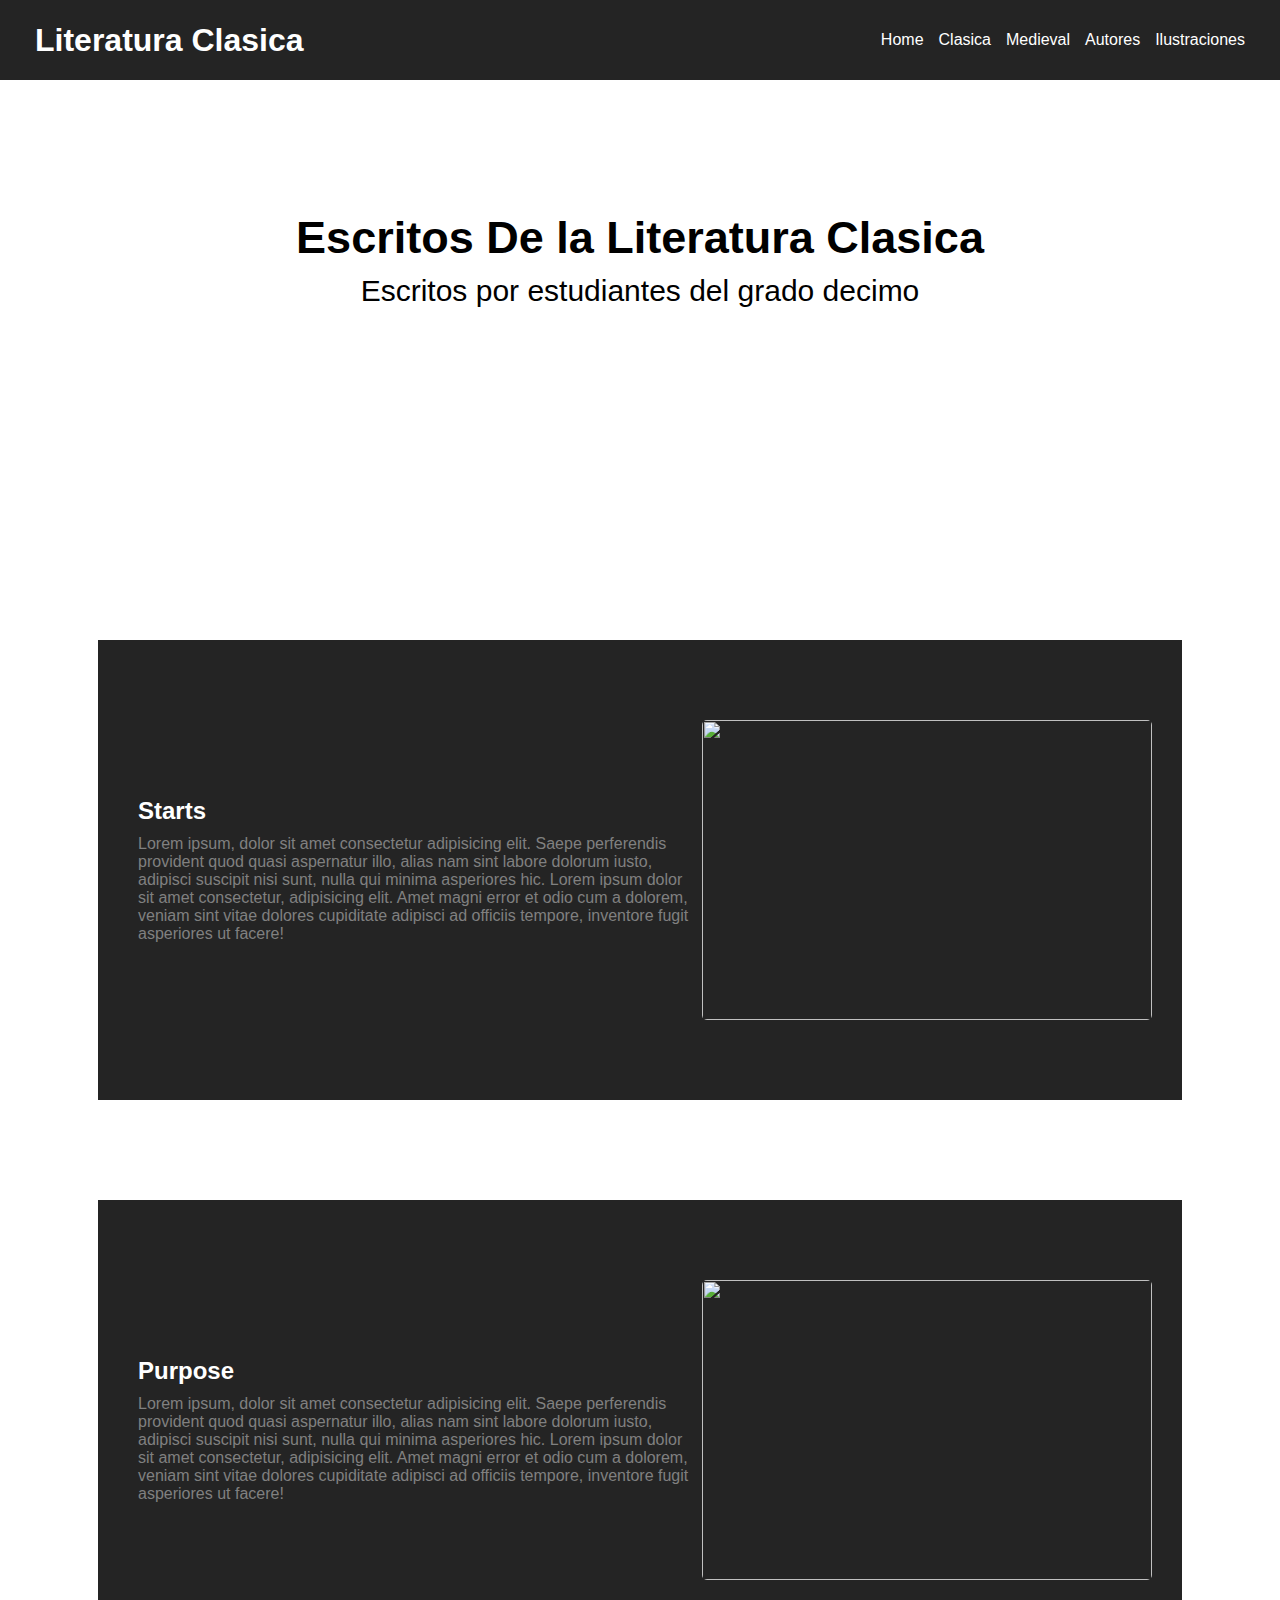
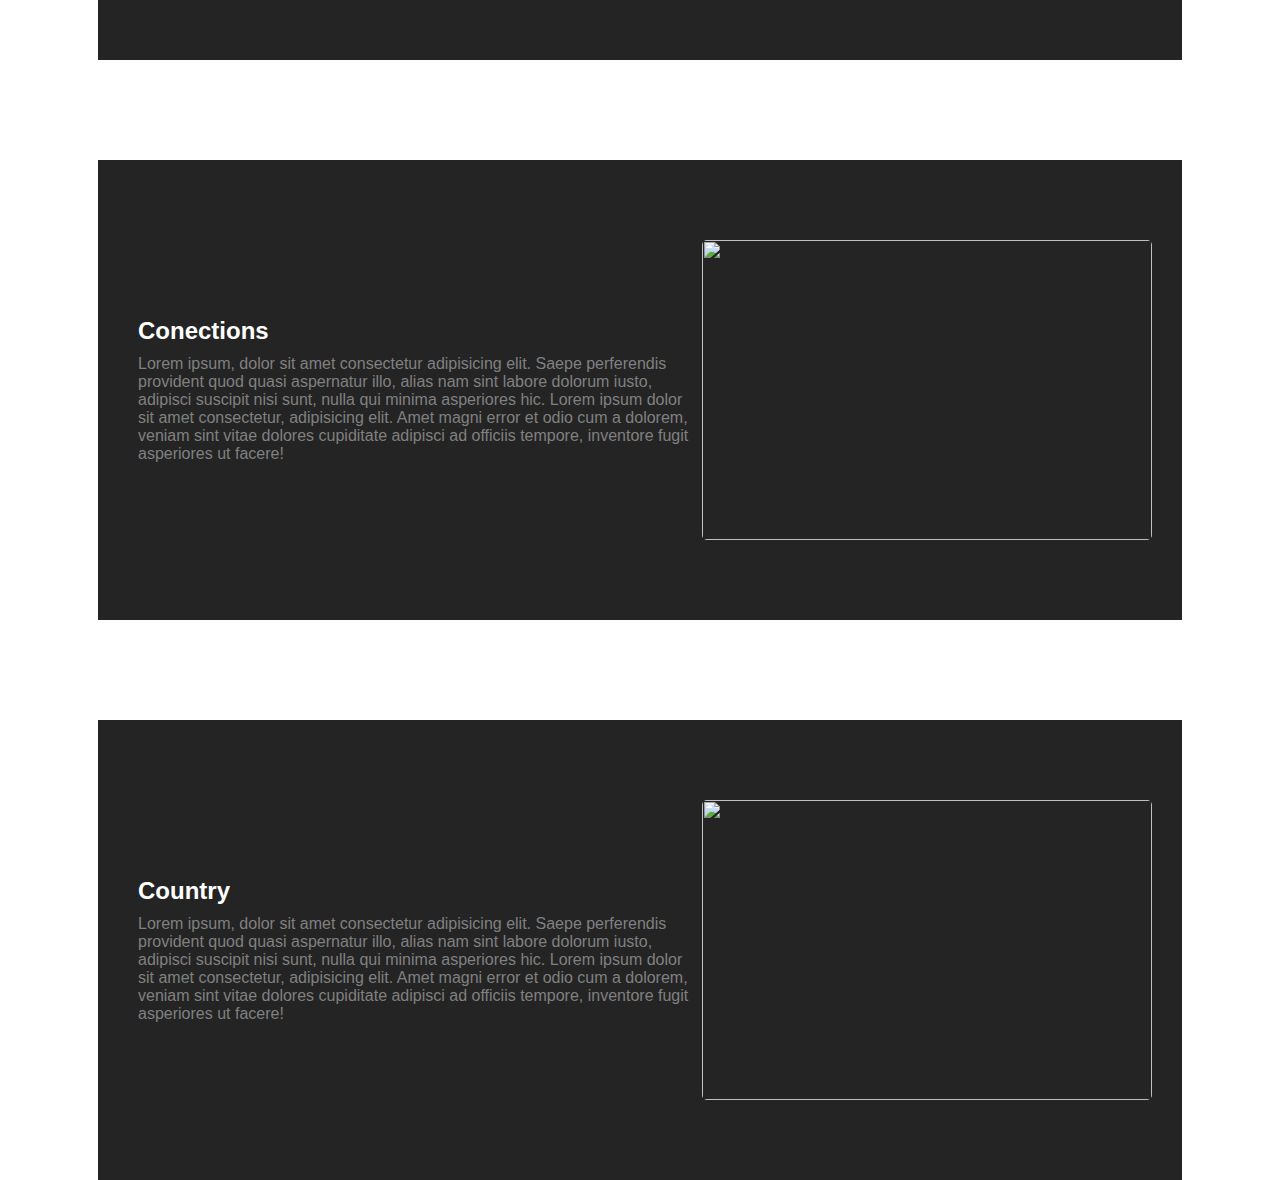
==== about.html @ 48de42e0 "first commit" ====
<!DOCTYPE html>
 <html lang="en">
 <head>
     <meta charset="UTF-8">
     <meta name="viewport" content="width=device-width, initial-scale=1.0">
     <title>Document</title>
     <link rel="stylesheet" href="./about.css">
 </head>
 <body>
         <header class="nav">
             <div>
                 <h1>Literatura Clasica</h1>
             </div>
             <div>
                <ul>
                    <li>
                        <a href="./imdex.html">Home</a>
                    </li>
                    <li>
                        <a href="./about.html">Clasica</a>
                    </li>
                    <li>
                       <a href="">Medieval</a>
                   </li>
                    <li>
                        <a href="">Autores</a>
                    </li>
                    <li>
                        <a href="./ilustra.html">Ilustraciones</a>
                    </li>
                </ul>
             </div>
         </header>
 
         <main>
             <div class="about">
                 <h2>Escritos De la Literatura Clasica</h2>
                 <span> Escritos por estudiantes del grado decimo</span>
             </div>
             <section>
                 <div>
                 <h2>Starts</h2>
                     <p>Lorem ipsum, dolor sit amet consectetur adipisicing elit. Saepe perferendis provident quod quasi aspernatur illo, alias nam sint labore dolorum iusto, adipisci suscipit nisi sunt, nulla qui minima asperiores hic. Lorem ipsum dolor sit amet consectetur, adipisicing elit. Amet magni error et odio cum a dolorem, veniam sint vitae dolores cupiditate adipisci ad officiis tempore, inventore fugit asperiores ut facere!</p>
                 </div>
                     <img src="" alt="">
                 </section>
             <section>
                 <div>
                 <h2>Purpose</h2>
                     <p>Lorem ipsum, dolor sit amet consectetur adipisicing elit. Saepe perferendis provident quod quasi aspernatur illo, alias nam sint labore dolorum iusto, adipisci suscipit nisi sunt, nulla qui minima asperiores hic. Lorem ipsum dolor sit amet consectetur, adipisicing elit. Amet magni error et odio cum a dolorem, veniam sint vitae dolores cupiditate adipisci ad officiis tempore, inventore fugit asperiores ut facere!</p>
                 </div>
                     <img src="" alt="">
             </section>
             <section>
                 <div>
                 <h2>Conections</h2>
                     <p>Lorem ipsum, dolor sit amet consectetur adipisicing elit. Saepe perferendis provident quod quasi aspernatur illo, alias nam sint labore dolorum iusto, adipisci suscipit nisi sunt, nulla qui minima asperiores hic. Lorem ipsum dolor sit amet consectetur, adipisicing elit. Amet magni error et odio cum a dolorem, veniam sint vitae dolores cupiditate adipisci ad officiis tempore, inventore fugit asperiores ut facere!</p>
                 </div>
                     <img src="" alt="">
             </section>
             <section>
                 <div>
                 <h2>Country</h2>
                     <p>Lorem ipsum, dolor sit amet consectetur adipisicing elit. Saepe perferendis provident quod quasi aspernatur illo, alias nam sint labore dolorum iusto, adipisci suscipit nisi sunt, nulla qui minima asperiores hic. Lorem ipsum dolor sit amet consectetur, adipisicing elit. Amet magni error et odio cum a dolorem, veniam sint vitae dolores cupiditate adipisci ad officiis tempore, inventore fugit asperiores ut facere!</p>
                 </div>
                     <img src="" alt="">
             </section>
         </main>
 </body>
 <script src="./about.js"></script>
 </html>
---- about.css ----
*{
    padding: 0;
    margin: 0;
    font-family: Arial, Helvetica, sans-serif;
    text-decoration:none ;
    list-style: none;
    transition: 0.2s;
}

body{
    display: flex;
    justify-content: center;
    align-items: center;
    flex-direction: column;
}

header{
    display: flex;
    width: 100%;
    justify-content: space-between;
    align-items: center;
    height: 80px;
position:fixed;
    background-color: rgb(36, 36, 36);
    color: white;
    top: 0;
    z-index: 100;
}

.active{
    height: 60px;
    background-color: white;
    color: black;
}

.active a{
    color: black;
}

main{
    display: flex;
    justify-content: center;
    align-items: center;
    flex-direction: column;
    gap: 100px;
    margin-top: 50px;

  
}

h1{
    margin: 25px;
}

ul{
    display: flex;
  gap: 15px;
  margin: 25px;
    align-items: center;
}

a{
    color: white;
}
a:hover{
    color: rgb(214, 50, 0);
}
section{
    display: flex;
    background-color: rgb(36, 36, 36) ;
    height: 400px;
    width: 80%;
    color: white;
    justify-content: center;
    align-items: center;
    padding: 30px;
}
div{
    display: flex;
    flex-direction: column;
    justify-content: center;
    gap: 10px;
    margin: 10px;
}

img{
    border-radius: 5px;
    width: 450px;
    height: 300px;
}

p{
    color:gray;
}

.about{
    color: rgb(0, 0, 0);
    display: flex;
    background-image: url(../proj.webp);
    background-position: center;
    background-repeat: no-repeat;
    background-size:cover;
    flex-direction: column;
    justify-content: center;
    gap: 10px;
    align-items: center;
    font-size: 20px;
    margin-bottom: 80px;
    width: 100%;
    height: 400px;
    font-size: 30px;
}
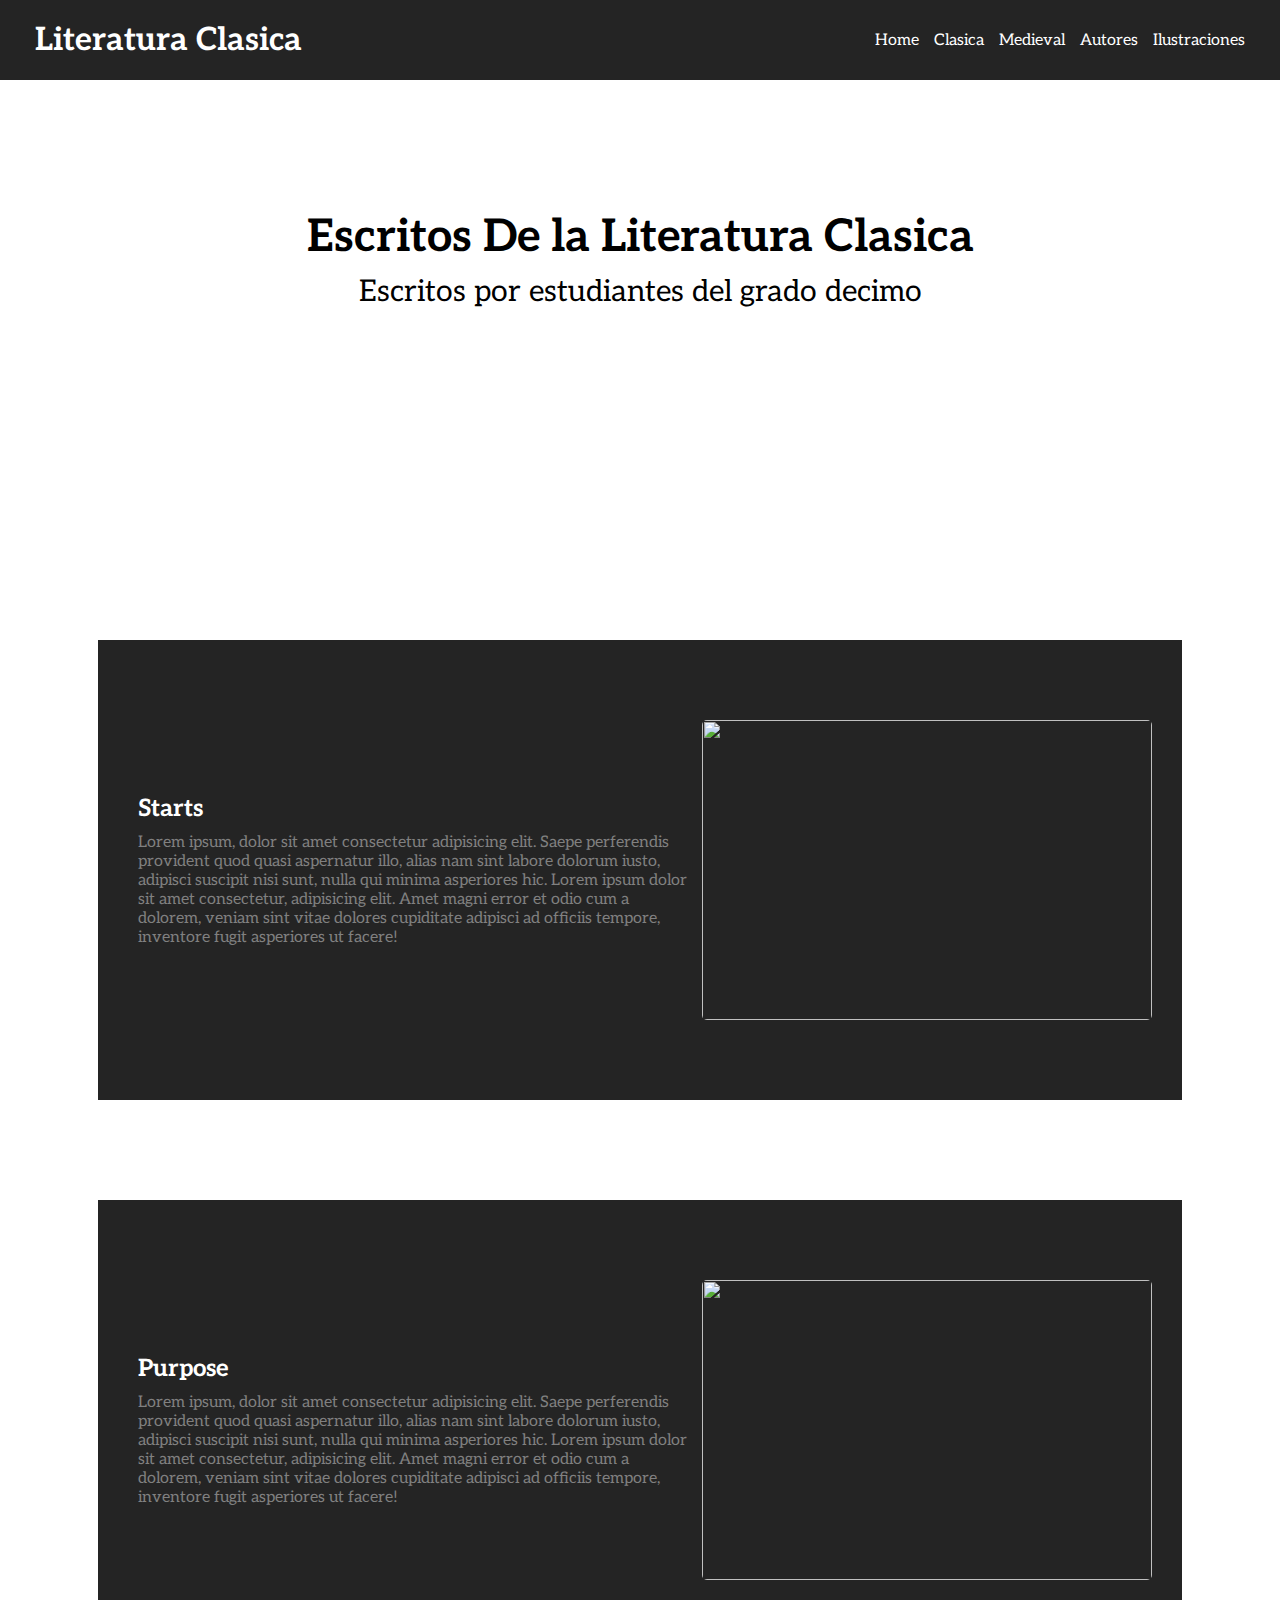
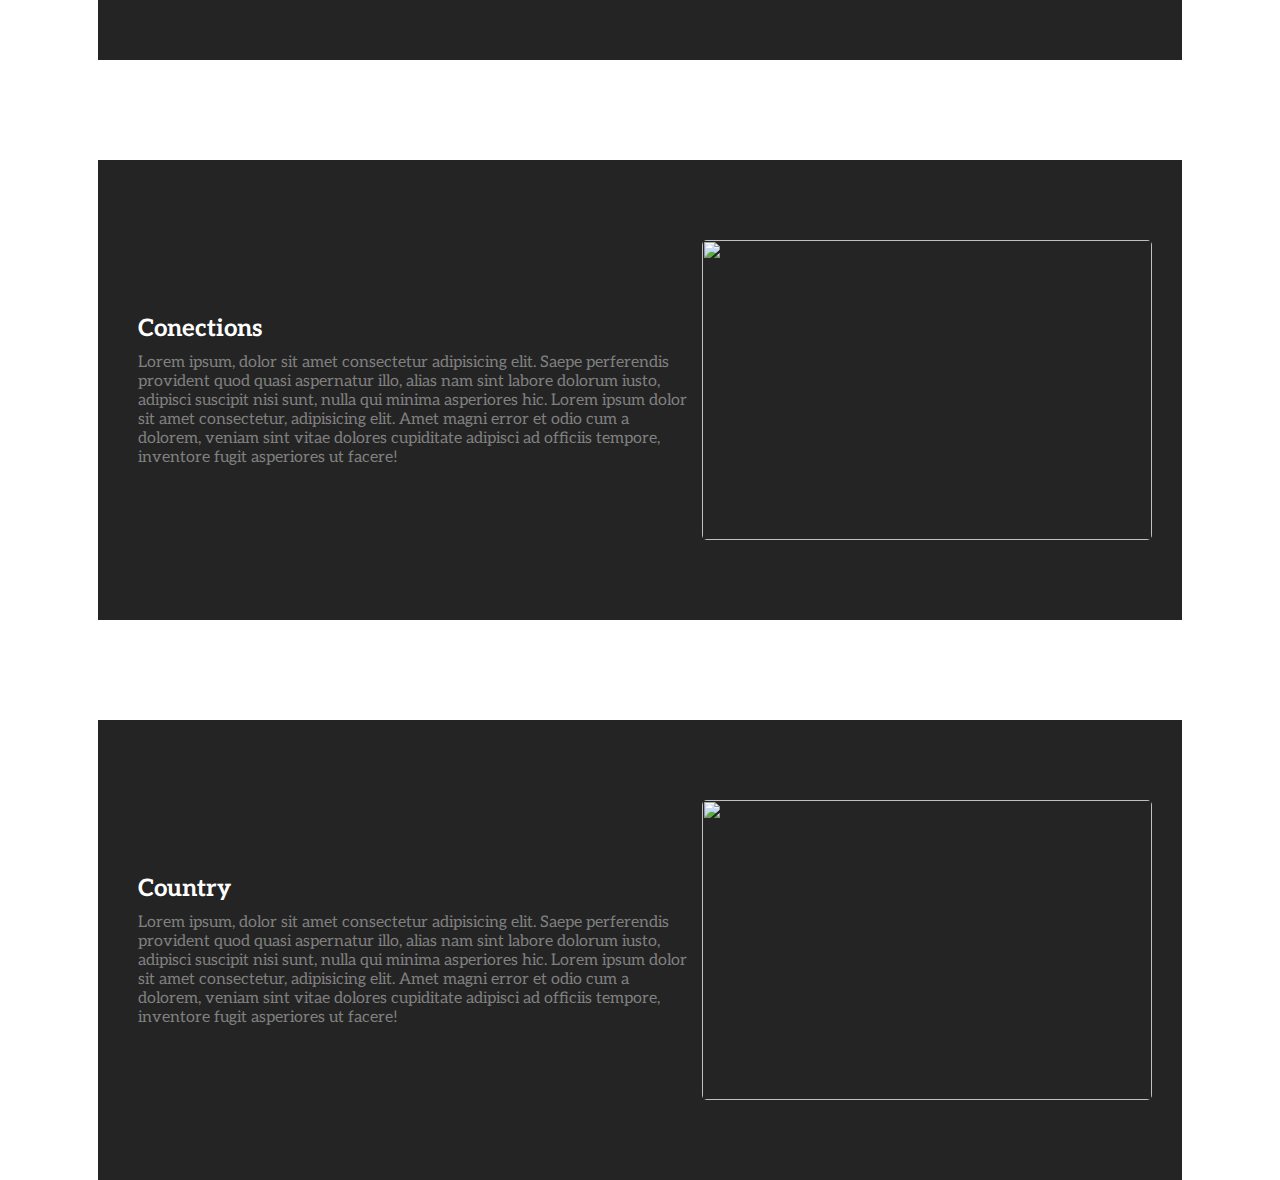
==== commit 60931378: "bien" ====
--- a/about.html
+++ b/about.html
@@ -5,6 +5,8 @@
      <meta name="viewport" content="width=device-width, initial-scale=1.0">
      <title>Document</title>
      <link rel="stylesheet" href="./about.css">
+     <link href="https://fonts.googleapis.com/css2?family=Aleo:ital,wght@0,100..900;1,100..900&family=Anton&family=Jockey+One&family=Lilita+One&family=Nunito:ital,wght@0,200..1000;1,200..1000&family=Oswald:wght@200..700&family=Poppins&family=Road+Rage&display=swap" rel="stylesheet">
+
  </head>
  <body>
          <header class="nav">
@@ -14,7 +16,7 @@
              <div>
                 <ul>
                     <li>
-                        <a href="./imdex.html">Home</a>
+                        <a href="./index.html">Home</a>
                     </li>
                     <li>
                         <a href="./about.html">Clasica</a>
--- a/about.css
+++ b/about.css
@@ -5,6 +5,7 @@
     text-decoration:none ;
     list-style: none;
     transition: 0.2s;
+    font-family: aleo;
 }
 
 body{
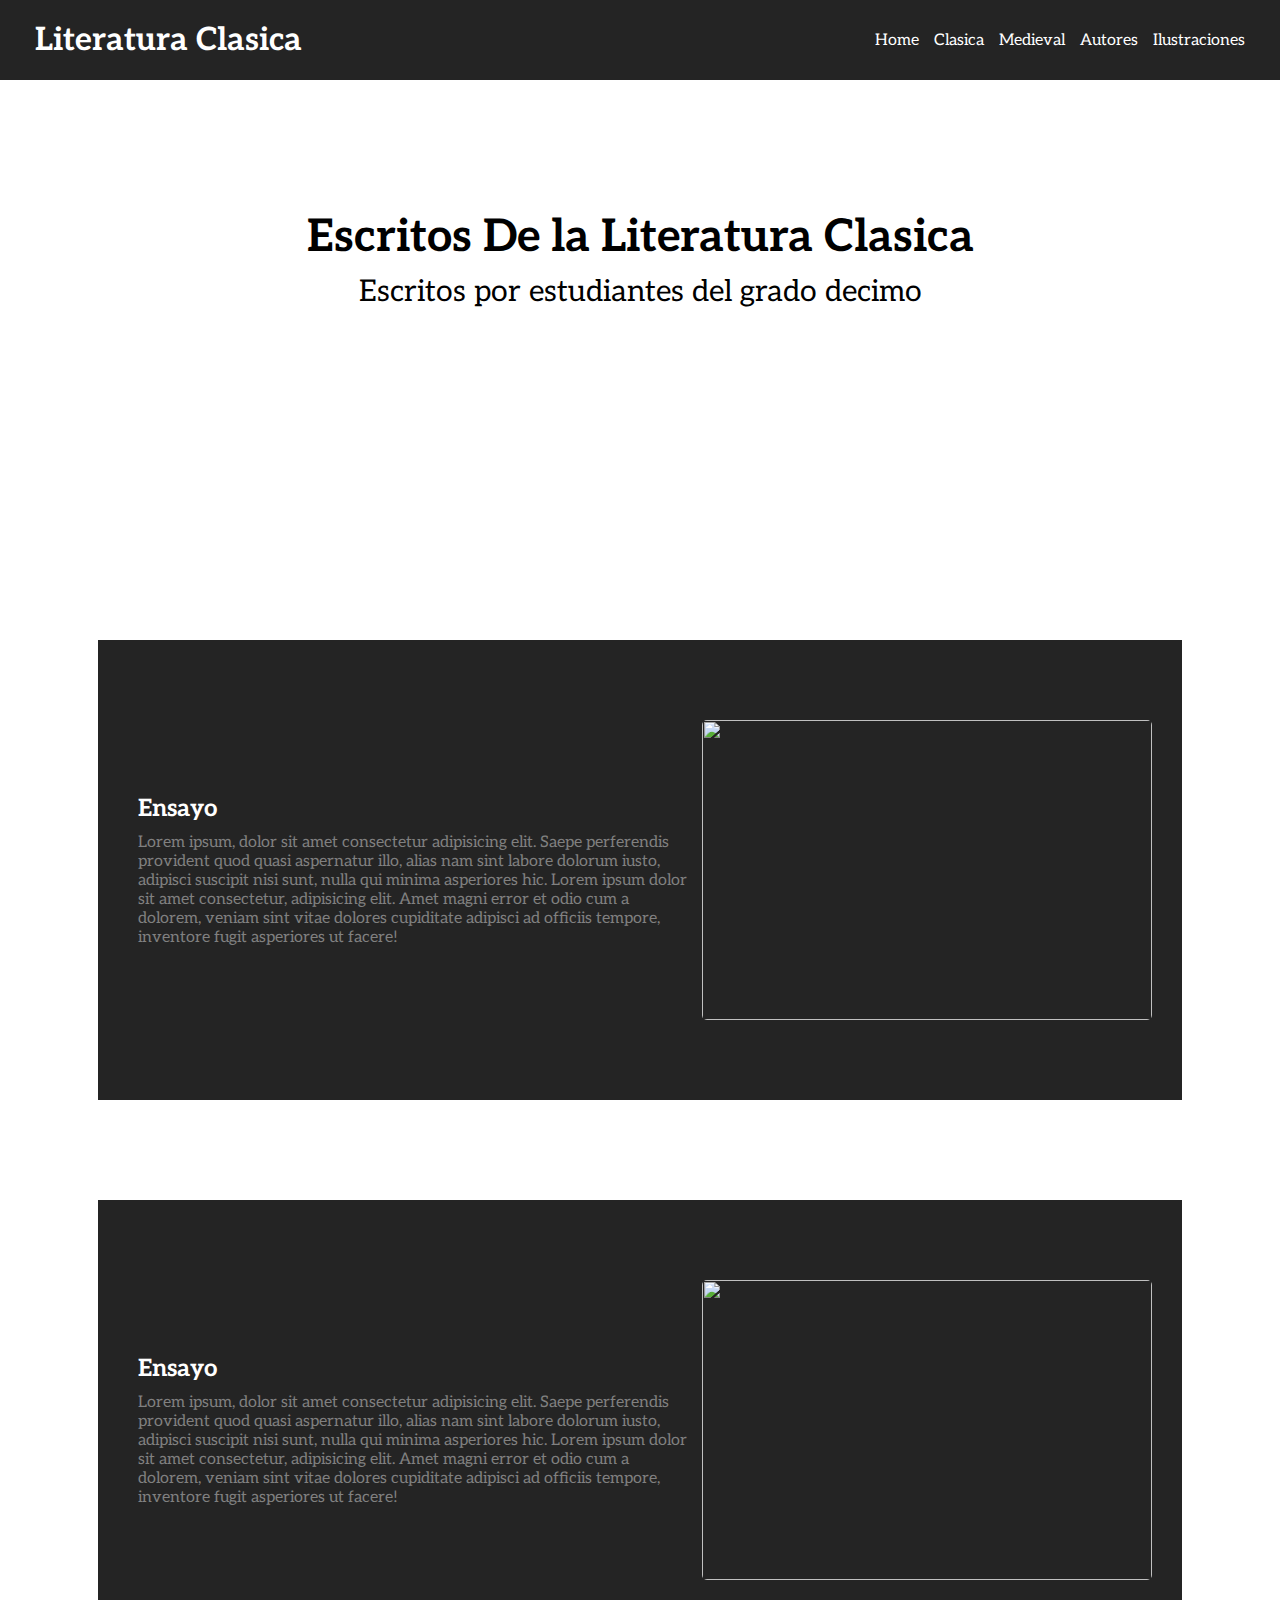
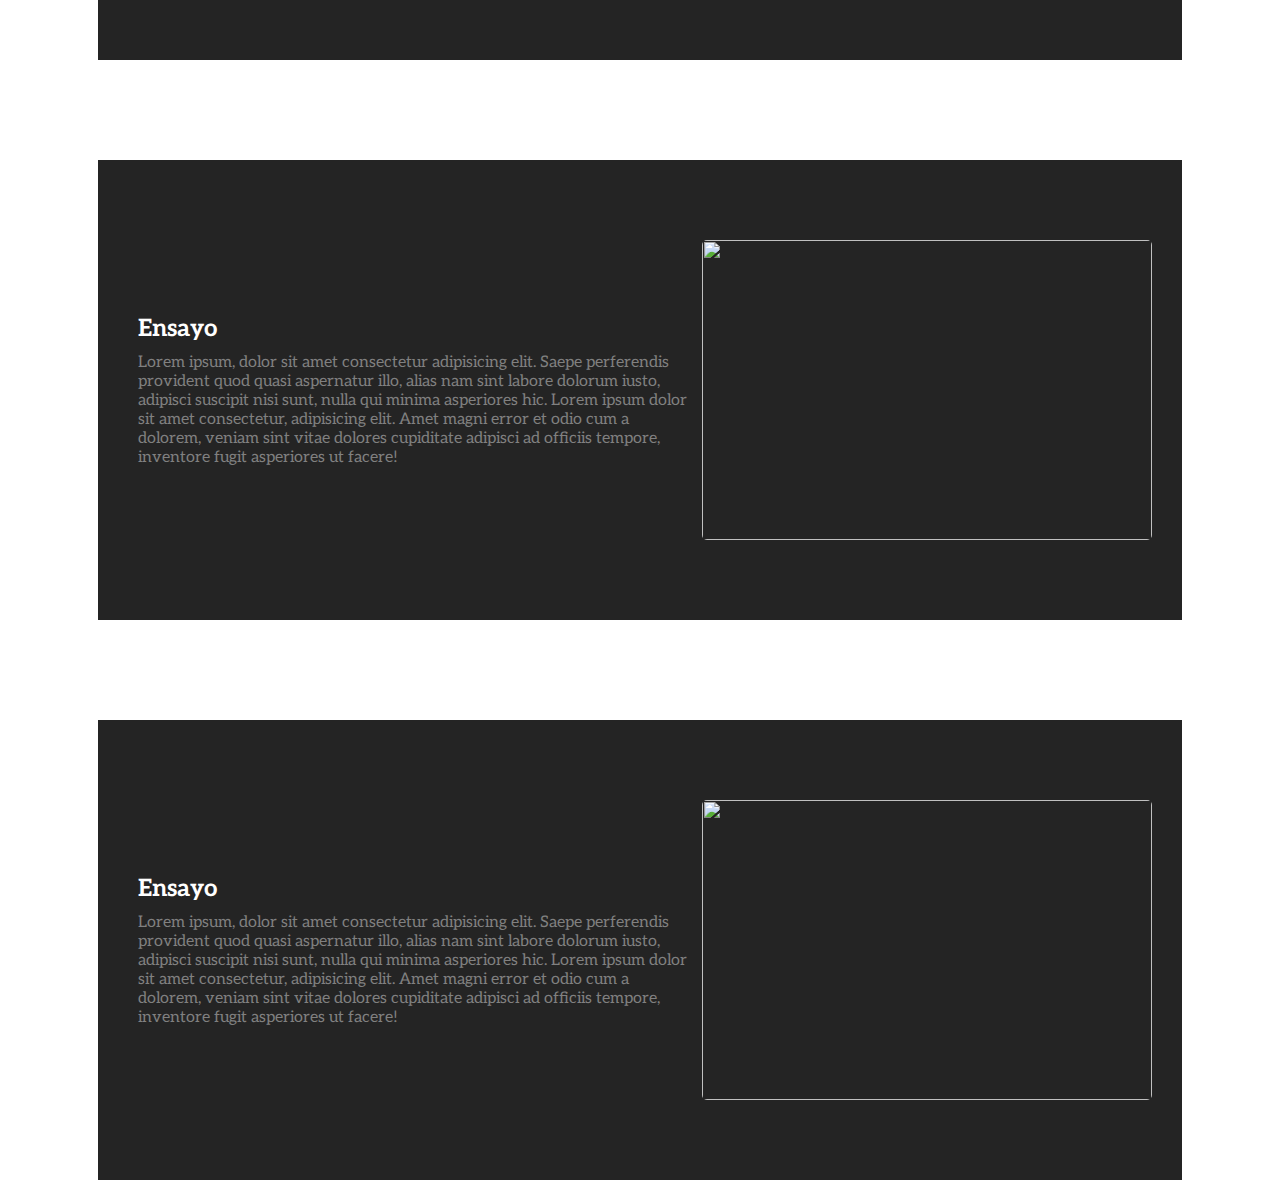
==== commit 3fdb6554: "bien" ====
--- a/about.html
+++ b/about.html
@@ -22,10 +22,10 @@
                         <a href="./about.html">Clasica</a>
                     </li>
                     <li>
-                       <a href="">Medieval</a>
+                       <a href="./about2.html">Medieval</a>
                    </li>
                     <li>
-                        <a href="">Autores</a>
+                        <a href="./autores.html">Autores</a>
                     </li>
                     <li>
                         <a href="./ilustra.html">Ilustraciones</a>
@@ -41,28 +41,28 @@
              </div>
              <section>
                  <div>
-                 <h2>Starts</h2>
+                 <h2>Ensayo</h2>
                      <p>Lorem ipsum, dolor sit amet consectetur adipisicing elit. Saepe perferendis provident quod quasi aspernatur illo, alias nam sint labore dolorum iusto, adipisci suscipit nisi sunt, nulla qui minima asperiores hic. Lorem ipsum dolor sit amet consectetur, adipisicing elit. Amet magni error et odio cum a dolorem, veniam sint vitae dolores cupiditate adipisci ad officiis tempore, inventore fugit asperiores ut facere!</p>
                  </div>
                      <img src="" alt="">
                  </section>
              <section>
                  <div>
-                 <h2>Purpose</h2>
+                 <h2>Ensayo</h2>
                      <p>Lorem ipsum, dolor sit amet consectetur adipisicing elit. Saepe perferendis provident quod quasi aspernatur illo, alias nam sint labore dolorum iusto, adipisci suscipit nisi sunt, nulla qui minima asperiores hic. Lorem ipsum dolor sit amet consectetur, adipisicing elit. Amet magni error et odio cum a dolorem, veniam sint vitae dolores cupiditate adipisci ad officiis tempore, inventore fugit asperiores ut facere!</p>
                  </div>
                      <img src="" alt="">
              </section>
              <section>
                  <div>
-                 <h2>Conections</h2>
+                 <h2>Ensayo</h2>
                      <p>Lorem ipsum, dolor sit amet consectetur adipisicing elit. Saepe perferendis provident quod quasi aspernatur illo, alias nam sint labore dolorum iusto, adipisci suscipit nisi sunt, nulla qui minima asperiores hic. Lorem ipsum dolor sit amet consectetur, adipisicing elit. Amet magni error et odio cum a dolorem, veniam sint vitae dolores cupiditate adipisci ad officiis tempore, inventore fugit asperiores ut facere!</p>
                  </div>
                      <img src="" alt="">
              </section>
              <section>
                  <div>
-                 <h2>Country</h2>
+                 <h2>Ensayo</h2>
                      <p>Lorem ipsum, dolor sit amet consectetur adipisicing elit. Saepe perferendis provident quod quasi aspernatur illo, alias nam sint labore dolorum iusto, adipisci suscipit nisi sunt, nulla qui minima asperiores hic. Lorem ipsum dolor sit amet consectetur, adipisicing elit. Amet magni error et odio cum a dolorem, veniam sint vitae dolores cupiditate adipisci ad officiis tempore, inventore fugit asperiores ut facere!</p>
                  </div>
                      <img src="" alt="">
--- a/about.css
+++ b/about.css
@@ -97,7 +97,7 @@
 .about{
     color: rgb(0, 0, 0);
     display: flex;
-    background-image: url(../proj.webp);
+    background-image: url();
     background-position: center;
     background-repeat: no-repeat;
     background-size:cover;
